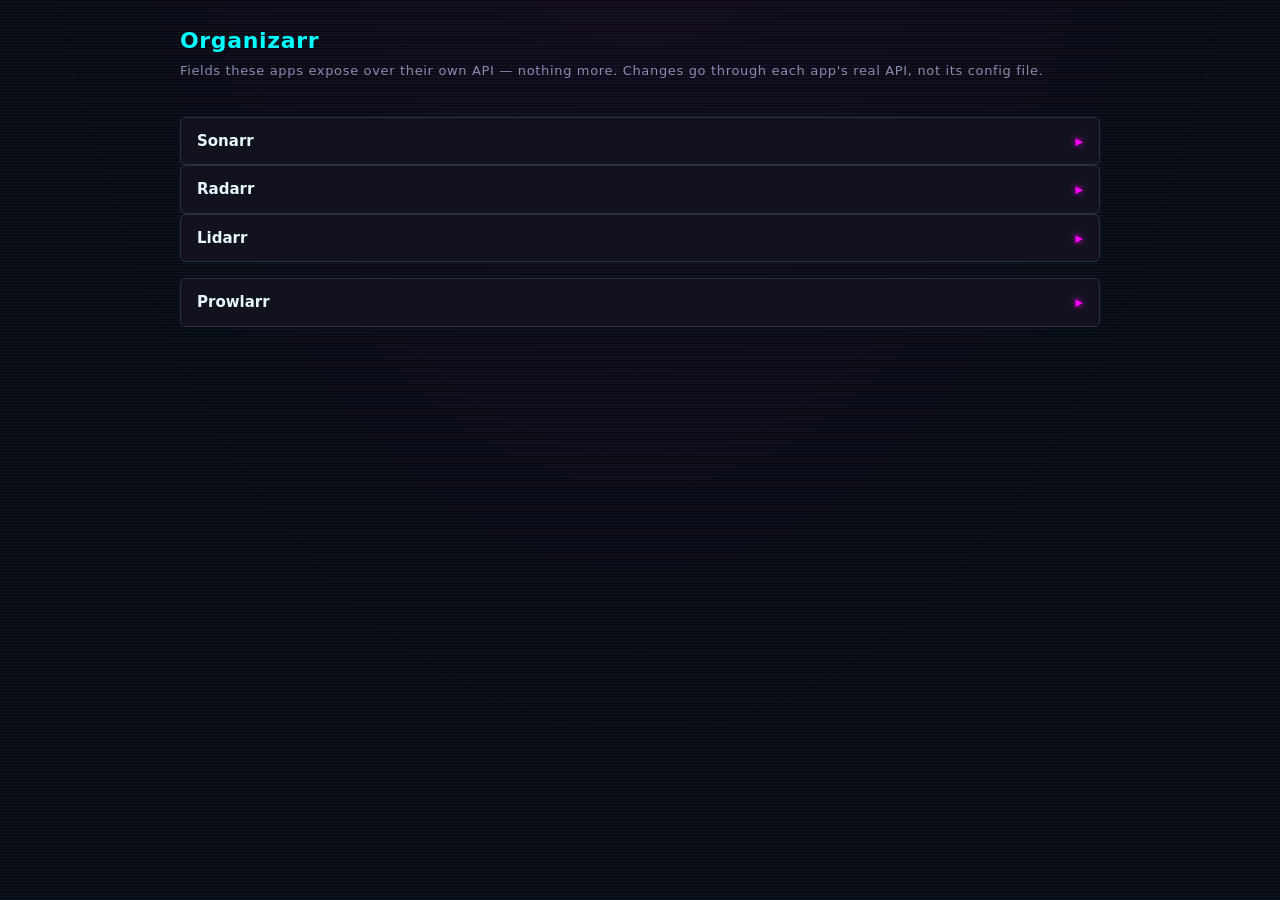
==== organizarr/static/index.html @ 005a9844 "Add Organizarr: a small custom hub for the *arr apps' painful-to-sync settings Its own container (bu" ====
<!doctype html>
<html lang="en">
<head>
<meta charset="utf-8">
<title>Organizarr</title>
<meta name="viewport" content="width=device-width, initial-scale=1">
<style>
  :root {
    color-scheme: dark;
    --bg:#0a0a12; --card:#12121e; --card2:#161628; --border:#2c2c42;
    --ink:#e6f7ff; --soft:#8a8ab0;
    --cyan:#00ffff; --magenta:#ff00ff;
    --warn:#ff6b6b; --ok:#5cd68a;
  }
  * { box-sizing: border-box; }
  html, body { height: 100%; }
  body {
    margin:0; background:var(--bg); color:var(--ink);
    font:15px/1.5 system-ui,sans-serif; padding:24px;
    position: relative; overflow-x: hidden;
  }
  /* Scrolling scanline distortion -- fixed behind everything, faint. */
  body::before {
    content:""; position: fixed; inset: -50% -10% -10% -10%; pointer-events:none; z-index:0;
    background:
      repeating-linear-gradient(0deg, rgba(0,255,255,0.05) 0px, rgba(0,255,255,0.05) 1px, transparent 1px, transparent 3px),
      radial-gradient(ellipse at 50% 0%, rgba(255,0,255,0.06), transparent 60%);
    animation: scan 9s linear infinite;
  }
  @keyframes scan { from { transform: translateY(0); } to { transform: translateY(60px); } }
  main { max-width: 920px; margin: 0 auto; display:flex; flex-direction:column; gap:16px; position:relative; z-index:1; }

  h1 { font-size:22px; margin:0 0 4px; color:var(--cyan); letter-spacing:.03em; animation: flicker 5s infinite; }
  h1 small { color:var(--soft); font-weight:400; font-size:13px; display:block; margin-top:4px; text-shadow:none; animation:none; }
  @keyframes flicker {
    0%, 3%, 6%, 100% { text-shadow: 0 0 4px var(--cyan), 0 0 12px var(--cyan), 0 0 24px rgba(0,255,255,.6); opacity:1; }
    4% { text-shadow: none; opacity:.7; }
    7% { text-shadow: 0 0 2px var(--cyan); opacity:.85; }
  }
  @media (prefers-reduced-motion: reduce) {
    body::before { animation: none; }
    h1 { animation: none; text-shadow: 0 0 6px var(--cyan); }
  }

  .status-grid { display:grid; grid-template-columns:repeat(auto-fill,minmax(150px,1fr)); gap:10px; }
  .status-card { background:var(--card); border:1px solid var(--border); border-radius:6px; padding:10px 12px; }
  .status-card .name { font-weight:600; text-transform:capitalize; }
  .status-card .dot { display:inline-block; width:8px; height:8px; border-radius:50%; margin-right:6px; box-shadow: 0 0 6px currentColor; }
  .dot.ok { background:var(--ok); color:var(--ok); } .dot.bad { background:var(--warn); color:var(--warn); }
  .status-card .meta { font-size:12px; color:var(--soft); margin-top:4px; }

  details { background:var(--card); border:1px solid var(--border); border-radius:6px; box-shadow: 0 0 10px rgba(0,255,255,.06); }
  summary { cursor:pointer; padding:12px 16px; font-weight:600; text-transform:capitalize; list-style:none; display:flex; justify-content:space-between; color:var(--ink); }
  summary::-webkit-details-marker { display:none; }
  summary::after { content:"▸"; color:var(--magenta); transition: transform .15s; text-shadow: 0 0 6px var(--magenta); }
  details[open] summary::after { transform: rotate(90deg); }
  details[open] > summary { border-bottom: 1px solid var(--border); color:var(--cyan); }
  .body { padding: 4px 16px 16px; }
  fieldset { border:1px solid var(--border); border-radius:6px; margin:12px 0; padding:10px 14px; background:var(--card2); }
  legend { color:var(--magenta); font-size:12px; text-transform:uppercase; letter-spacing:.08em; padding:0 6px; }
  label { display:block; font-size:12px; color:var(--soft); margin-top:8px; }
  input, select {
    width:100%; background:#0a0a14; color:var(--ink); border:1px solid var(--border);
    border-radius:4px; padding:6px 8px; margin-top:2px; font-size:14px;
  }
  input:focus, select:focus { outline:none; border-color:var(--cyan); box-shadow: 0 0 6px rgba(0,255,255,.4); }
  input[type=checkbox] { width:auto; }
  button {
    background:var(--magenta); color:#0a0a12; border:none; border-radius:4px;
    padding:7px 14px; font-weight:600; cursor:pointer; margin-top:10px;
    box-shadow: 0 0 8px rgba(255,0,255,.5); transition: box-shadow .15s, opacity .15s;
  }
  button:hover { opacity:.9; box-shadow: 0 0 16px rgba(255,0,255,.8); }
  button:focus-visible { outline: 2px solid var(--cyan); outline-offset:2px; }
  button.secondary { background:transparent; color:var(--cyan); border:1px solid var(--cyan); box-shadow: 0 0 8px rgba(0,255,255,.3); }
  .msg { font-size:13px; margin-top:8px; }
  .msg.ok { color:var(--ok); } .msg.err { color:var(--warn); }
  table { width:100%; border-collapse:collapse; margin-top:8px; }
  th, td { text-align:left; padding:6px 8px; border-bottom:1px solid var(--border); font-size:13px; }
  th { color:var(--soft); font-weight:600; text-transform:uppercase; font-size:11px; letter-spacing:.05em; }
  .add-row { margin-top:14px; }
</style>
</head>
<body>
<main>
  <h1>Organizarr
    <small>Fields these apps expose over their own API — nothing more. Changes go through each app's real API, not its config file.</small>
  </h1>

  <div id="status" class="status-grid"></div>

  <div id="servarr-apps"></div>

  <details id="prowlarr-section">
    <summary>Prowlarr</summary>
    <div class="body">
      <fieldset>
        <legend>Applications (sync targets)</legend>
        <div id="prowlarr-apps"></div>
      </fieldset>
      <fieldset>
        <legend>Indexers</legend>
        <table id="indexer-table"><thead><tr><th>Name</th><th>Protocol</th><th>Enabled</th></tr></thead><tbody></tbody></table>
        <div class="add-row">
          <label for="indexer-picker">Add indexer</label>
          <select id="indexer-picker"><option value="">Pick one…</option></select>
          <div id="indexer-add-form"></div>
        </div>
      </fieldset>
    </div>
  </details>
</main>

<script>
const $ = (sel, el=document) => el.querySelector(sel);
const el = (tag, props={}, ...children) => {
  const n = document.createElement(tag);
  Object.entries(props).forEach(([k,v]) => k === "text" ? n.textContent = v : n.setAttribute(k, v));
  children.forEach(c => n.appendChild(c));
  return n;
};

async function api(path, opts) {
  const r = await fetch(path, opts);
  if (!r.ok) throw new Error((await r.json().catch(()=>({detail:r.statusText}))).detail || r.statusText);
  return r.status === 204 ? null : r.json();
}

// ---- generic Servarr "fields" schema renderer -----------------------
// Renders one form for a {fields:[{name,label,type,value,privacy,
// selectOptions}]} object; returns a collect() reading current values
// back into the same shape, ready to send back as the update body.
function renderFields(fields, container) {
  const inputs = {};
  fields.forEach(f => {
    if (f.advanced) return; // keep the UI to what's actually needed day-to-day
    const wrap = el("div");
    wrap.appendChild(el("label", {text: f.label || f.name}));
    let input;
    if (f.type === "select" && f.selectOptions) {
      input = el("select");
      f.selectOptions.forEach(o => {
        const opt = el("option", {value: o.value, text: o.name});
        if (o.value === f.value) opt.selected = true;
        input.appendChild(opt);
      });
    } else if (f.type === "checkbox") {
      input = el("input", {type: "checkbox"});
      input.checked = !!f.value;
    } else if (f.privacy === "password" || f.privacy === "apiKey") {
      input = el("input", {type: "password", placeholder: "unchanged"});
    } else {
      input = el("input", {type: "text"});
      if (f.value !== undefined && f.value !== null) input.value = f.value;
    }
    wrap.appendChild(input);
    container.appendChild(wrap);
    inputs[f.name] = {input, type: f.type, privacy: f.privacy};
  });
  return () => Object.entries(inputs).map(([name, {input, type}]) => ({
    name,
    value: type === "checkbox" ? input.checked
         : type === "select" ? (isNaN(input.value) ? input.value : Number(input.value))
         : input.value,
  }));
}

function msg(container, text, ok) {
  const old = container.querySelector(".msg");
  if (old) old.remove();
  container.appendChild(el("div", {class: `msg ${ok ? "ok" : "err"}`, text}));
}

// ---- status strip -----------------------------------------------------
async function loadStatus() {
  const grid = $("#status");
  grid.innerHTML = "";
  const apps = await api("/api/status");
  apps.forEach(a => {
    const card = el("div", {class: "status-card"});
    card.appendChild(el("div", {class: "name"}, el("span", {class: `dot ${a.reachable ? "ok" : "bad"}`}), document.createTextNode(a.name)));
    card.appendChild(el("div", {class: "meta", text: a.reachable ? (a.version || "reachable") : (a.error || "unreachable")}));
    grid.appendChild(card);
  });
}

// ---- per-app host settings + download clients --------------------------
const AUTH_METHOD_OPTIONS = [["forms","Forms (Login Page)"],["basic","Basic"],["none","None"]];
const AUTH_REQUIRED_OPTIONS = [["enabled","Enabled"],["disabledForLocalAddresses","Disabled for Local Addresses"]];

async function loadServarrApps() {
  const wrap = $("#servarr-apps");
  for (const name of ["sonarr", "radarr", "lidarr"]) {
    const details = el("details");
    details.appendChild(el("summary", {text: name}));
    const body = el("div", {class: "body"});
    details.appendChild(body);
    wrap.appendChild(details);

    details.addEventListener("toggle", async function once() {
      if (!details.open) return;
      details.removeEventListener("toggle", once);
      await renderHostForm(name, body);
      await renderDownloadClients(name, body);
    }, { once: false });
  }
}

async function renderHostForm(name, body) {
  const fs = el("fieldset");
  fs.appendChild(el("legend", {text: "Security"}));
  const form = el("div");
  fs.appendChild(form);
  body.appendChild(fs);
  try {
    const host = await api(`/api/${name}/host`);
    const methodSel = el("select");
    AUTH_METHOD_OPTIONS.forEach(([v,l]) => {
      const o = el("option", {value:v, text:l});
      if (v === host.authenticationMethod) o.selected = true;
      methodSel.appendChild(o);
    });
    const reqSel = el("select");
    AUTH_REQUIRED_OPTIONS.forEach(([v,l]) => {
      const o = el("option", {value:v, text:l});
      if (v === host.authenticationRequired) o.selected = true;
      reqSel.appendChild(o);
    });
    form.appendChild(el("label", {text:"Authentication Method"}));
    form.appendChild(methodSel);
    form.appendChild(el("label", {text:"Authentication Required"}));
    form.appendChild(reqSel);
    const btn = el("button", {text:"Save"});
    form.appendChild(btn);
    btn.onclick = async () => {
      try {
        await api(`/api/${name}/host`, {method:"POST", headers:{"Content-Type":"application/json"},
          body: JSON.stringify({authenticationMethod: methodSel.value, authenticationRequired: reqSel.value})});
        msg(form, "Saved.", true);
      } catch (e) { msg(form, e.message, false); }
    };
  } catch (e) { form.appendChild(el("div", {class:"msg err", text: e.message})); }
}

async function renderDownloadClients(name, body) {
  const fs = el("fieldset");
  fs.appendChild(el("legend", {text: "Download Clients"}));
  body.appendChild(fs);
  try {
    const clients = await api(`/api/${name}/downloadclients`);
    if (!clients.length) { fs.appendChild(el("div", {class:"msg", text:"None configured."})); return; }
    clients.forEach(client => {
      const box = el("div");
      box.appendChild(el("label", {text: client.name}));
      const formDiv = el("div");
      box.appendChild(formDiv);
      const collect = renderFields(client.fields, formDiv);
      const btn = el("button", {class:"secondary", text:"Save"});
      box.appendChild(btn);
      btn.onclick = async () => {
        try {
          await api(`/api/${name}/downloadclients/${client.id}`, {method:"PUT", headers:{"Content-Type":"application/json"},
            body: JSON.stringify({fields: collect()})});
          msg(box, "Saved.", true);
        } catch (e) { msg(box, e.message, false); }
      };
      fs.appendChild(box);
    });
  } catch (e) { fs.appendChild(el("div", {class:"msg err", text: e.message})); }
}

// ---- Prowlarr: applications + indexers ---------------------------------
async function loadProwlarr() {
  const section = $("#prowlarr-section");
  section.addEventListener("toggle", async function once() {
    if (!section.open) return;
    section.removeEventListener("toggle", once);
    await renderApplications();
    await renderIndexers();
  });
}

async function renderApplications() {
  const wrap = $("#prowlarr-apps");
  try {
    const apps = await api("/api/prowlarr/applications");
    apps.forEach(a => {
      const box = el("div");
      box.appendChild(el("label", {text: a.name}));
      const formDiv = el("div");
      box.appendChild(formDiv);
      const collect = renderFields(a.fields, formDiv);
      const btn = el("button", {class:"secondary", text:"Save"});
      box.appendChild(btn);
      btn.onclick = async () => {
        try {
          a.fields = a.fields.map(f => {
            const updated = collect().find(u => u.name === f.name);
            if (updated && !(f.privacy && updated.value === "")) f.value = updated.value;
            return f;
          });
          await api(`/api/prowlarr/applications/${a.id}`, {method:"PUT", headers:{"Content-Type":"application/json"}, body: JSON.stringify(a)});
          msg(box, "Saved.", true);
        } catch (e) { msg(box, e.message, false); }
      };
      wrap.appendChild(box);
    });
  } catch (e) { wrap.appendChild(el("div", {class:"msg err", text: e.message})); }
}

async function renderIndexers() {
  const tbody = $("#indexer-table tbody");
  const picker = $("#indexer-picker");
  const addForm = $("#indexer-add-form");
  try {
    const indexers = await api("/api/prowlarr/indexers");
    indexers.forEach(ix => {
      tbody.appendChild(el("tr", {},
        el("td", {text: ix.name}), el("td", {text: ix.protocol}), el("td", {text: ix.enable ? "yes" : "no"})));
    });
  } catch (e) { tbody.appendChild(el("tr", {}, el("td", {colspan:"3", class:"msg err", text: e.message}))); }

  try {
    const schema = await api("/api/prowlarr/indexers/schema");
    schema.forEach((s, i) => picker.appendChild(el("option", {value: i, text: s.name})));
    let currentSchema = null;
    picker.onchange = () => {
      addForm.innerHTML = "";
      if (picker.value === "") return;
      currentSchema = schema[Number(picker.value)];
      const formDiv = el("div");
      addForm.appendChild(formDiv);
      const collect = renderFields(currentSchema.fields, formDiv);
      const btn = el("button", {text:"Add indexer"});
      addForm.appendChild(btn);
      btn.onclick = async () => {
        try {
          const body = { ...currentSchema, fields: collect() };
          await api("/api/prowlarr/indexers", {method:"POST", headers:{"Content-Type":"application/json"}, body: JSON.stringify(body)});
          msg(addForm, "Added — refresh to see it in the list.", true);
        } catch (e) { msg(addForm, e.message, false); }
      };
    };
  } catch (e) { addForm.appendChild(el("div", {class:"msg err", text: e.message})); }
}

loadStatus();
loadServarrApps();
loadProwlarr();
</script>
</body>
</html>
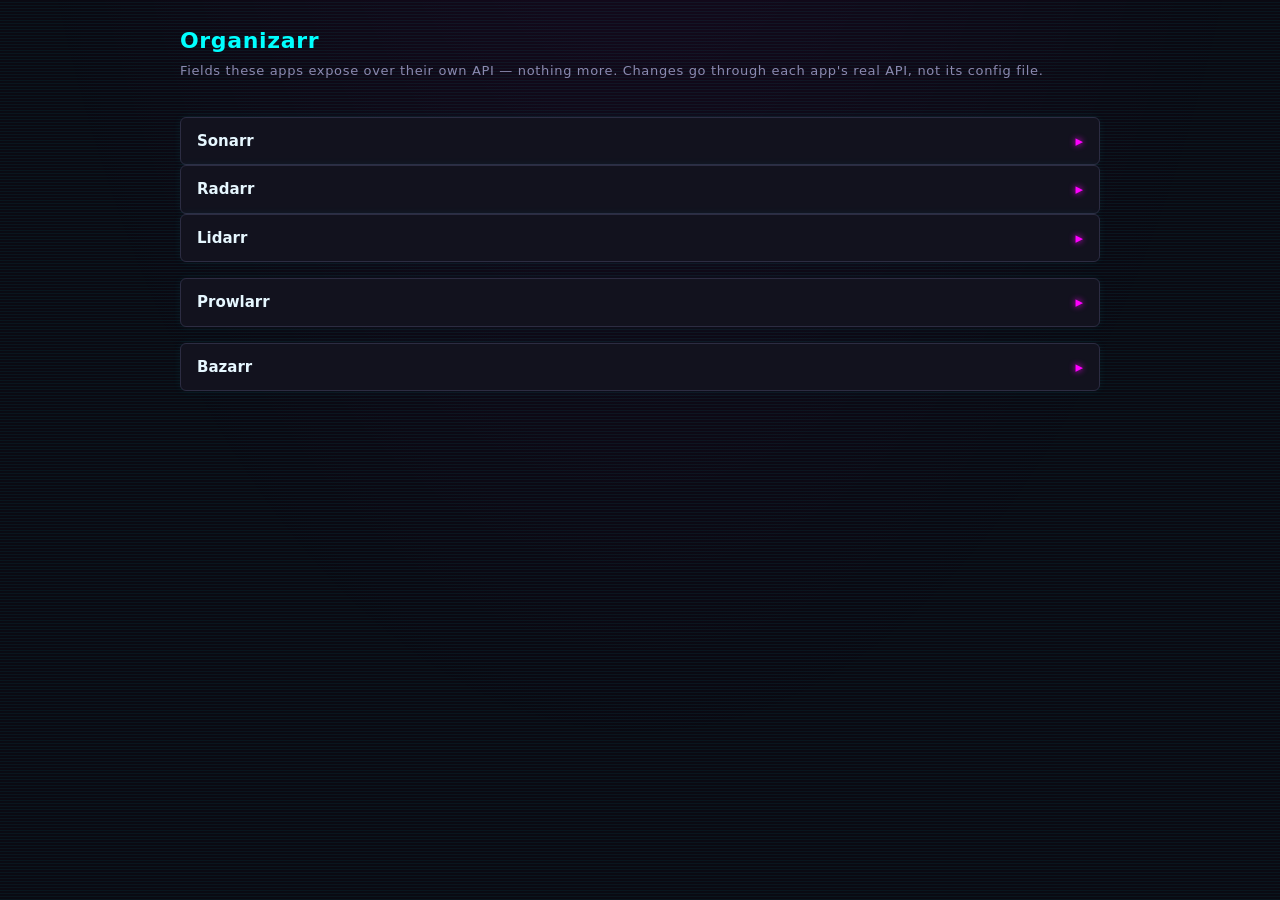
==== commit 0639b5b2: "Organizarr: add Bazarr settings editor, fix false-positive status check Bazarr's login and Sonarr/Ra" ====
--- a/organizarr/static/index.html
+++ b/organizarr/static/index.html
@@ -42,7 +42,9 @@
     h1 { animation: none; text-shadow: 0 0 6px var(--cyan); }
   }
 
-  .status-grid { display:grid; grid-template-columns:repeat(auto-fill,minmax(150px,1fr)); gap:10px; }
+  .status-grid { display:grid; grid-template-columns:repeat(6,1fr); gap:10px; }
+  @media (max-width: 640px) { .status-grid { grid-template-columns:repeat(2,1fr); } }
+  @media (min-width:641px) and (max-width: 880px) { .status-grid { grid-template-columns:repeat(3,1fr); } }
   .status-card { background:var(--card); border:1px solid var(--border); border-radius:6px; padding:10px 12px; }
   .status-card .name { font-weight:600; text-transform:capitalize; }
   .status-card .dot { display:inline-block; width:8px; height:8px; border-radius:50%; margin-right:6px; box-shadow: 0 0 6px currentColor; }
@@ -106,6 +108,24 @@
           <select id="indexer-picker"><option value="">Pick one…</option></select>
           <div id="indexer-add-form"></div>
         </div>
+      </fieldset>
+    </div>
+  </details>
+
+  <details id="bazarr-section">
+    <summary>Bazarr</summary>
+    <div class="body">
+      <fieldset>
+        <legend>Login</legend>
+        <div id="bazarr-auth"></div>
+      </fieldset>
+      <fieldset>
+        <legend>Sonarr connection</legend>
+        <div id="bazarr-sonarr"></div>
+      </fieldset>
+      <fieldset>
+        <legend>Radarr connection</legend>
+        <div id="bazarr-radarr"></div>
       </fieldset>
     </div>
   </details>
@@ -344,9 +364,100 @@
   } catch (e) { addForm.appendChild(el("div", {class:"msg err", text: e.message})); }
 }
 
+// ---- Bazarr: its own login + Sonarr/Radarr connections -----------------
+// Bazarr has no self-describing schema like the servarr/Prowlarr family --
+// just a flat {section: {key: value}} object -- so the field metadata
+// (label/type) is hand-declared here, mirroring BAZARR_FIELDS in app.py.
+const BAZARR_SECTIONS = {
+  auth: {
+    containerId: "bazarr-auth",
+    fields: [
+      {name:"type", label:"Authentication Type", type:"select", options:[["",  "None"],["basic","Basic"],["form","Form"]]},
+      {name:"username", label:"Username", type:"text"},
+      {name:"password", label:"Password", type:"password"},
+    ],
+  },
+  sonarr: {
+    containerId: "bazarr-sonarr",
+    fields: [
+      {name:"ip", label:"Host", type:"text"},
+      {name:"port", label:"Port", type:"text"},
+      {name:"base_url", label:"Base URL", type:"text"},
+      {name:"apikey", label:"API Key", type:"password"},
+      {name:"ssl", label:"Use SSL", type:"checkbox"},
+    ],
+  },
+  radarr: {
+    containerId: "bazarr-radarr",
+    fields: [
+      {name:"ip", label:"Host", type:"text"},
+      {name:"port", label:"Port", type:"text"},
+      {name:"base_url", label:"Base URL", type:"text"},
+      {name:"apikey", label:"API Key", type:"password"},
+      {name:"ssl", label:"Use SSL", type:"checkbox"},
+    ],
+  },
+};
+
+async function loadBazarr() {
+  const section = $("#bazarr-section");
+  section.addEventListener("toggle", async function once() {
+    if (!section.open) return;
+    section.removeEventListener("toggle", once);
+    try {
+      const current = await api("/api/bazarr/settings");
+      for (const [sectionName, meta] of Object.entries(BAZARR_SECTIONS)) {
+        const container = $(`#${meta.containerId}`);
+        const inputs = {};
+        meta.fields.forEach(f => {
+          const wrap = el("div");
+          wrap.appendChild(el("label", {text: f.label}));
+          let input;
+          const value = (current[sectionName] || {})[f.name];
+          if (f.type === "select") {
+            input = el("select");
+            f.options.forEach(([v,l]) => {
+              const o = el("option", {value:v, text:l});
+              if (v === value) o.selected = true;
+              input.appendChild(o);
+            });
+          } else if (f.type === "checkbox") {
+            input = el("input", {type:"checkbox"});
+            input.checked = !!value;
+          } else if (f.type === "password") {
+            input = el("input", {type:"password", placeholder:"unchanged"});
+          } else {
+            input = el("input", {type:"text"});
+            if (value !== undefined && value !== null) input.value = value;
+          }
+          wrap.appendChild(input);
+          container.appendChild(wrap);
+          inputs[f.name] = {input, type: f.type};
+        });
+        const btn = el("button", {class:"secondary", text:"Save"});
+        container.appendChild(btn);
+        btn.onclick = async () => {
+          const payload = {};
+          Object.entries(inputs).forEach(([name, {input, type}]) => {
+            payload[name] = type === "checkbox" ? input.checked : input.value;
+          });
+          try {
+            await api("/api/bazarr/settings", {method:"POST", headers:{"Content-Type":"application/json"},
+              body: JSON.stringify({[sectionName]: payload})});
+            msg(container, "Saved.", true);
+          } catch (e) { msg(container, e.message, false); }
+        };
+      }
+    } catch (e) {
+      $("#bazarr-auth").appendChild(el("div", {class:"msg err", text: e.message}));
+    }
+  });
+}
+
 loadStatus();
 loadServarrApps();
 loadProwlarr();
+loadBazarr();
 </script>
 </body>
 </html>
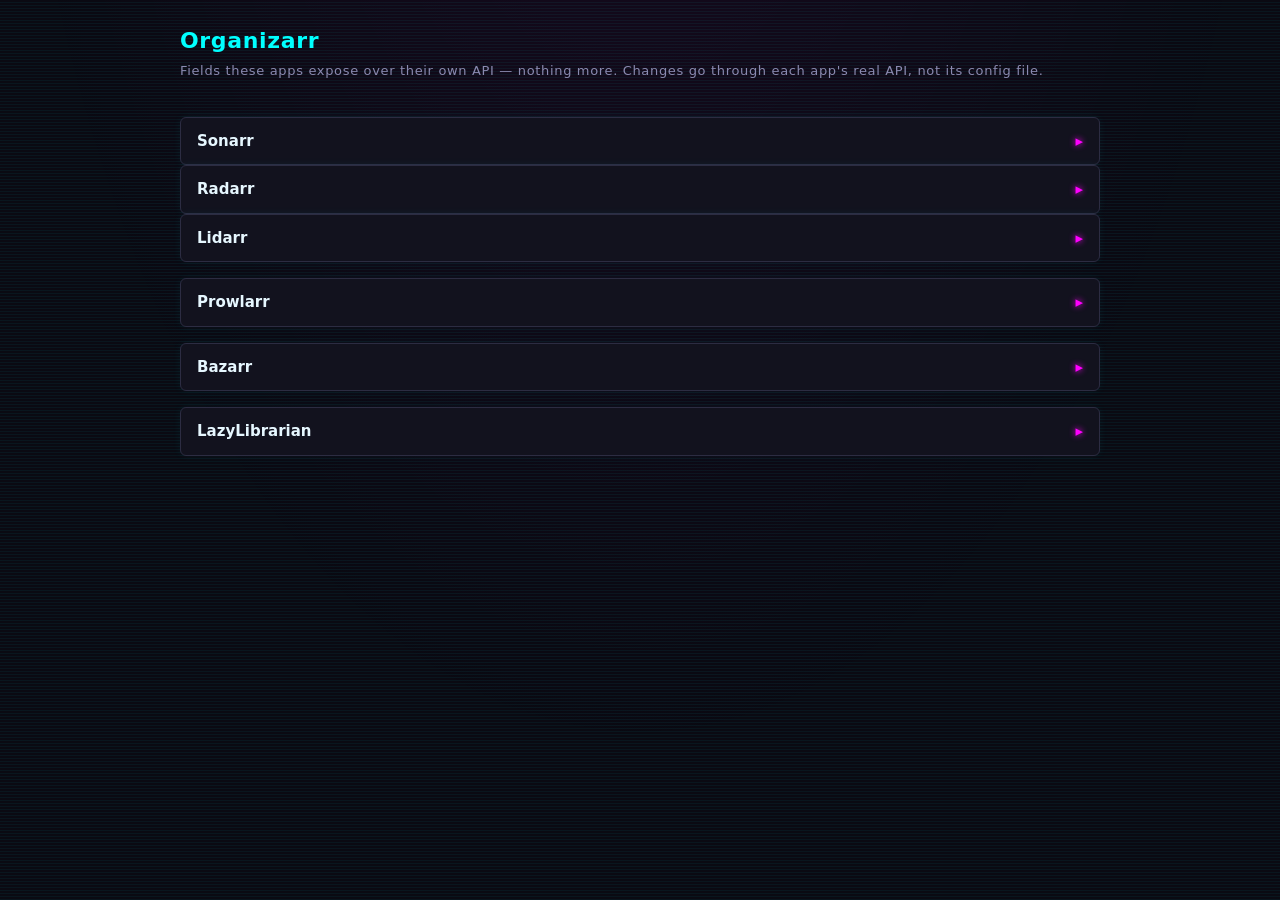
==== commit 97737275: "Organizarr: add Bazarr and LazyLibrarian settings editors Both apps lack the self-describing {fields" ====
--- a/organizarr/static/index.html
+++ b/organizarr/static/index.html
@@ -126,6 +126,20 @@
       <fieldset>
         <legend>Radarr connection</legend>
         <div id="bazarr-radarr"></div>
+      </fieldset>
+    </div>
+  </details>
+
+  <details id="lazylibrarian-section">
+    <summary>LazyLibrarian</summary>
+    <div class="body">
+      <fieldset>
+        <legend>Login</legend>
+        <div id="ll-general"></div>
+      </fieldset>
+      <fieldset>
+        <legend>qBittorrent connection</legend>
+        <div id="ll-qbittorrent"></div>
       </fieldset>
     </div>
   </details>
@@ -399,14 +413,39 @@
   },
 };
 
-async function loadBazarr() {
-  const section = $("#bazarr-section");
+// LazyLibrarian's shape is identical -- {section: {field: value}}, saved
+// back as {section: {...values}} -- just a different backend and no
+// self-describing schema either, so it shares this loader with Bazarr.
+const LAZYLIBRARIAN_SECTIONS = {
+  General: {
+    containerId: "ll-general",
+    // "" and "FORM" are the only two values confirmed by direct
+    // observation of a live instance, not a guessed full enum.
+    fields: [
+      {name:"auth_type", label:"Authentication Type", type:"select", options:[["","None"],["FORM","Form Login"]]},
+    ],
+  },
+  QBITTORRENT: {
+    containerId: "ll-qbittorrent",
+    fields: [
+      {name:"qbittorrent_host", label:"Host", type:"text"},
+      {name:"qbittorrent_port", label:"Port", type:"text"},
+    ],
+  },
+};
+
+// Generic loader for the "flat {section: {field: value}}, save whole
+// section back" shape shared by Bazarr and LazyLibrarian -- neither
+// self-describes its fields like the servarr/Prowlarr family, so the
+// field metadata (label/type) is hand-declared per app above instead.
+function loadKeyValueApp(detailsSelector, apiPath, sections, errorFallbackId) {
+  const section = $(detailsSelector);
   section.addEventListener("toggle", async function once() {
     if (!section.open) return;
     section.removeEventListener("toggle", once);
     try {
-      const current = await api("/api/bazarr/settings");
-      for (const [sectionName, meta] of Object.entries(BAZARR_SECTIONS)) {
+      const current = await api(apiPath);
+      for (const [sectionName, meta] of Object.entries(sections)) {
         const container = $(`#${meta.containerId}`);
         const inputs = {};
         meta.fields.forEach(f => {
@@ -442,22 +481,31 @@
             payload[name] = type === "checkbox" ? input.checked : input.value;
           });
           try {
-            await api("/api/bazarr/settings", {method:"POST", headers:{"Content-Type":"application/json"},
+            await api(apiPath, {method:"POST", headers:{"Content-Type":"application/json"},
               body: JSON.stringify({[sectionName]: payload})});
             msg(container, "Saved.", true);
           } catch (e) { msg(container, e.message, false); }
         };
       }
     } catch (e) {
-      $("#bazarr-auth").appendChild(el("div", {class:"msg err", text: e.message}));
+      $(`#${errorFallbackId}`).appendChild(el("div", {class:"msg err", text: e.message}));
     }
   });
+}
+
+function loadBazarr() {
+  loadKeyValueApp("#bazarr-section", "/api/bazarr/settings", BAZARR_SECTIONS, "bazarr-auth");
+}
+
+function loadLazyLibrarian() {
+  loadKeyValueApp("#lazylibrarian-section", "/api/lazylibrarian/settings", LAZYLIBRARIAN_SECTIONS, "ll-general");
 }
 
 loadStatus();
 loadServarrApps();
 loadProwlarr();
 loadBazarr();
+loadLazyLibrarian();
 </script>
 </body>
 </html>
